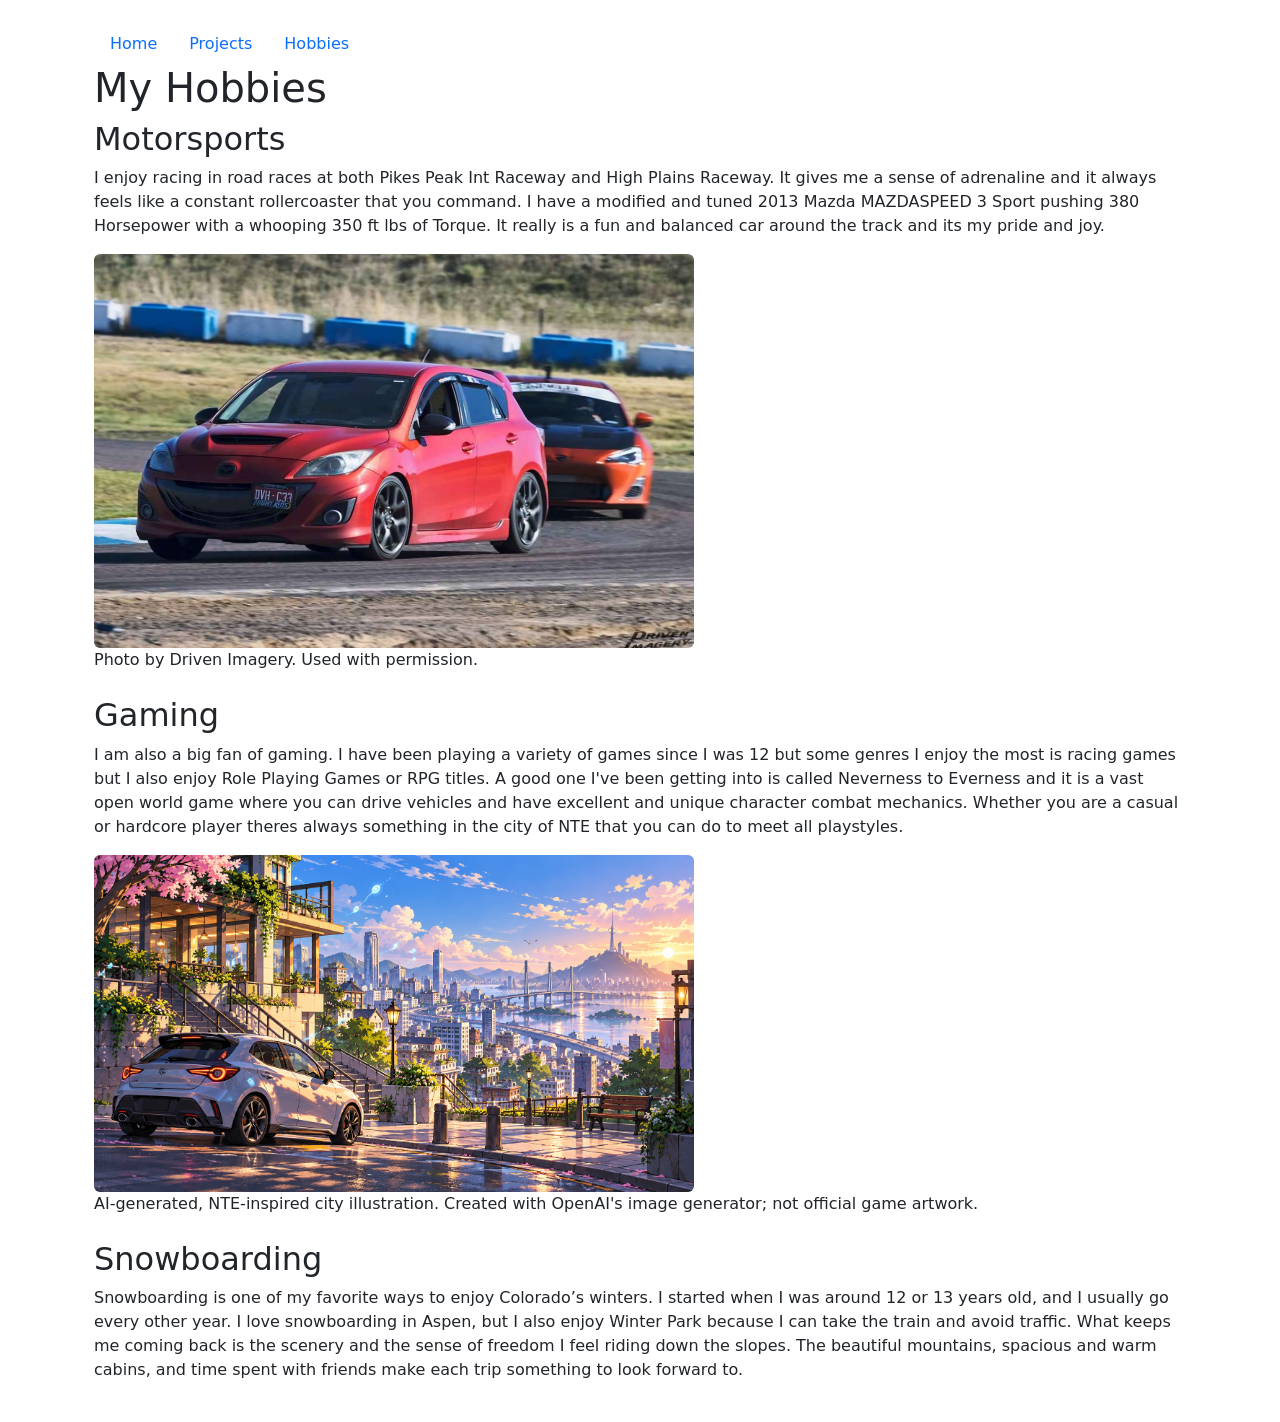
==== hobbies.html @ 6a56606c "Add hobbies page with shared navigation and credited images added a hobbies page by copying the file" ====
<!DOCTYPE html>
<html lang="en">
<head>
    <script src="https://code.jquery.com/jquery-3.7.1.min.js"></script>
    <link href="https://cdn.jsdelivr.net/npm/bootstrap@5.3.3/dist/css/bootstrap.min.css" rel="stylesheet">
    <meta charset="UTF-8">
    <meta name="viewport" content="width=device-width, initial-scale=1.0">
    <title>My Hobbies</title>
</head>
<body>
<!-- added a container to seperate the content from the rest of the page -->
    <div class="container p-4">
<div id="nav-placeholder"></div>
<h1>My Hobbies</h1>
<h2>Motorsports</h2>
<p>I enjoy racing in road races at both Pikes Peak Int Raceway and High Plains Raceway. It gives me a sense of adrenaline and it always feels like a constant rollercoaster that you command. I have a modified and tuned 2013 Mazda MAZDASPEED 3 Sport pushing 380 Horsepower with a whooping 350 ft lbs of Torque. It really is a fun and balanced car around the track and its my pride and joy.</p>
<figure class="mb-4">
    <img src="images/trackday-mazdaspeed.jpg"
         alt="Red Mazda MAZDASPEED 3 on track at High Plains Raceway"
         width="600"
         class="img-fluid rounded">
    <figcaption>
        Photo by Driven Imagery. Used with permission.
    </figcaption>
</figure>
<h2>Gaming</h2>
<p>I am also a big fan of gaming. I have been playing a variety of games since I was 12 but some genres I enjoy the most is racing games but I also enjoy Role Playing Games or RPG titles. A good one I've been getting into is called Neverness to Everness and it is a vast open world game where you can drive vehicles and have excellent and unique character combat mechanics. Whether you are a casual or hardcore player theres always something in the city of NTE that you can do to meet all playstyles.</p>
<figure class="mb-4">
    <img src="images/nte-inspired-city.png"
         alt="Illustrated city waterfront at sunset with a parked white car"
         width="600"
         class="img-fluid rounded">
    <figcaption>
        AI-generated, NTE-inspired city illustration.
        Created with OpenAI's image generator; not official game artwork.
    </figcaption>
</figure>
<h2>Snowboarding</h2>
<p>Snowboarding is one of my favorite ways to enjoy Colorado’s winters. I started when I was around 12 or 13 years old, and I usually go every other year. I love snowboarding in Aspen, but I also enjoy Winter Park because I can take the train and avoid traffic. What keeps me coming back is the scenery and the sense of freedom I feel riding down the slopes. The beautiful mountains, spacious and warm cabins, and time spent with friends make each trip something to look forward to.</p>
</div>
<script>
    $("#nav-placeholder").load("navbar.html");
</script>
</body>
</html>
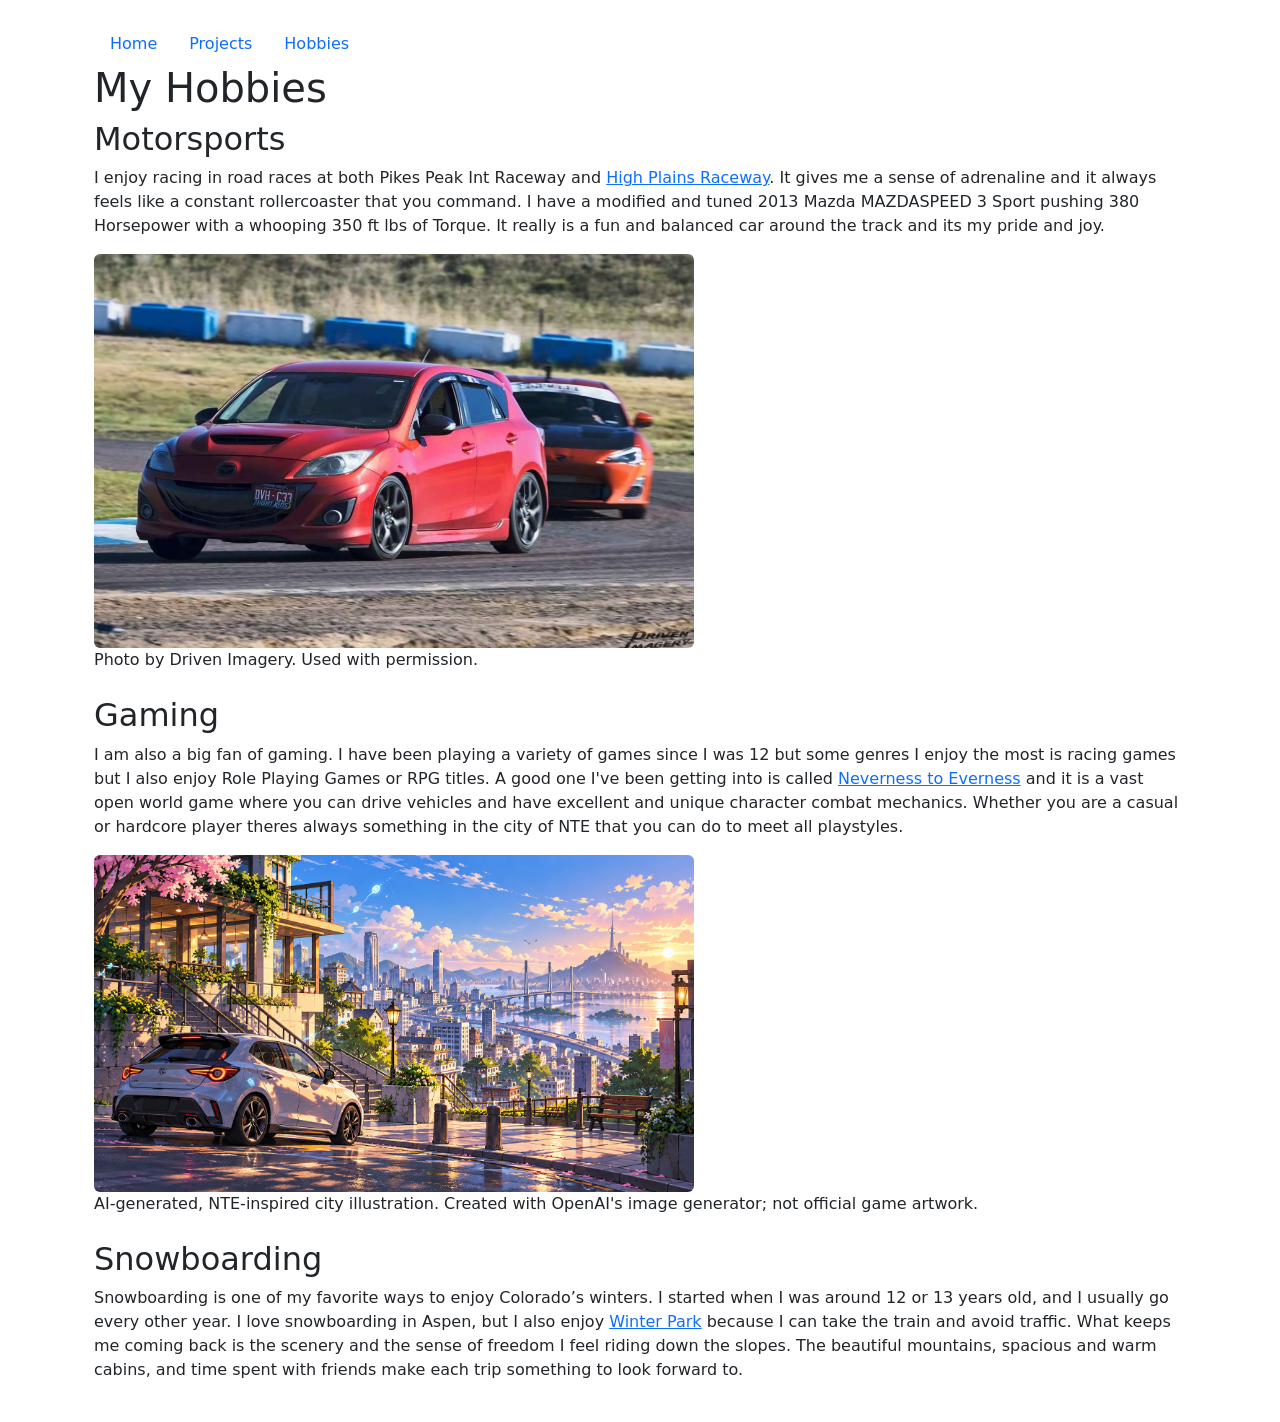
==== commit 3ce5368a: "Add five relevant external links to portfolio pages Read up and refreshed on lesson M04L04_05 HTML o" ====
--- a/hobbies.html
+++ b/hobbies.html
@@ -13,7 +13,7 @@
 <div id="nav-placeholder"></div>
 <h1>My Hobbies</h1>
 <h2>Motorsports</h2>
-<p>I enjoy racing in road races at both Pikes Peak Int Raceway and High Plains Raceway. It gives me a sense of adrenaline and it always feels like a constant rollercoaster that you command. I have a modified and tuned 2013 Mazda MAZDASPEED 3 Sport pushing 380 Horsepower with a whooping 350 ft lbs of Torque. It really is a fun and balanced car around the track and its my pride and joy.</p>
+<p>I enjoy racing in road races at both Pikes Peak Int Raceway and <a href="https://www.highplainsraceway.com/">High Plains Raceway</a>. It gives me a sense of adrenaline and it always feels like a constant rollercoaster that you command. I have a modified and tuned 2013 Mazda MAZDASPEED 3 Sport pushing 380 Horsepower with a whooping 350 ft lbs of Torque. It really is a fun and balanced car around the track and its my pride and joy.</p>
 <figure class="mb-4">
     <img src="images/trackday-mazdaspeed.jpg"
          alt="Red Mazda MAZDASPEED 3 on track at High Plains Raceway"
@@ -24,7 +24,7 @@
     </figcaption>
 </figure>
 <h2>Gaming</h2>
-<p>I am also a big fan of gaming. I have been playing a variety of games since I was 12 but some genres I enjoy the most is racing games but I also enjoy Role Playing Games or RPG titles. A good one I've been getting into is called Neverness to Everness and it is a vast open world game where you can drive vehicles and have excellent and unique character combat mechanics. Whether you are a casual or hardcore player theres always something in the city of NTE that you can do to meet all playstyles.</p>
+<p>I am also a big fan of gaming. I have been playing a variety of games since I was 12 but some genres I enjoy the most is racing games but I also enjoy Role Playing Games or RPG titles. A good one I've been getting into is called <a href="https://nte.perfectworld.com/home/en/">Neverness to Everness</a> and it is a vast open world game where you can drive vehicles and have excellent and unique character combat mechanics. Whether you are a casual or hardcore player theres always something in the city of NTE that you can do to meet all playstyles.</p>
 <figure class="mb-4">
     <img src="images/nte-inspired-city.png"
          alt="Illustrated city waterfront at sunset with a parked white car"
@@ -36,7 +36,7 @@
     </figcaption>
 </figure>
 <h2>Snowboarding</h2>
-<p>Snowboarding is one of my favorite ways to enjoy Colorado’s winters. I started when I was around 12 or 13 years old, and I usually go every other year. I love snowboarding in Aspen, but I also enjoy Winter Park because I can take the train and avoid traffic. What keeps me coming back is the scenery and the sense of freedom I feel riding down the slopes. The beautiful mountains, spacious and warm cabins, and time spent with friends make each trip something to look forward to.</p>
+<p>Snowboarding is one of my favorite ways to enjoy Colorado’s winters. I started when I was around 12 or 13 years old, and I usually go every other year. I love snowboarding in Aspen, but I also enjoy <a href="https://www.winterparkresort.com/">Winter Park</a> because I can take the train and avoid traffic. What keeps me coming back is the scenery and the sense of freedom I feel riding down the slopes. The beautiful mountains, spacious and warm cabins, and time spent with friends make each trip something to look forward to.</p>
 </div>
 <script>
     $("#nav-placeholder").load("navbar.html");
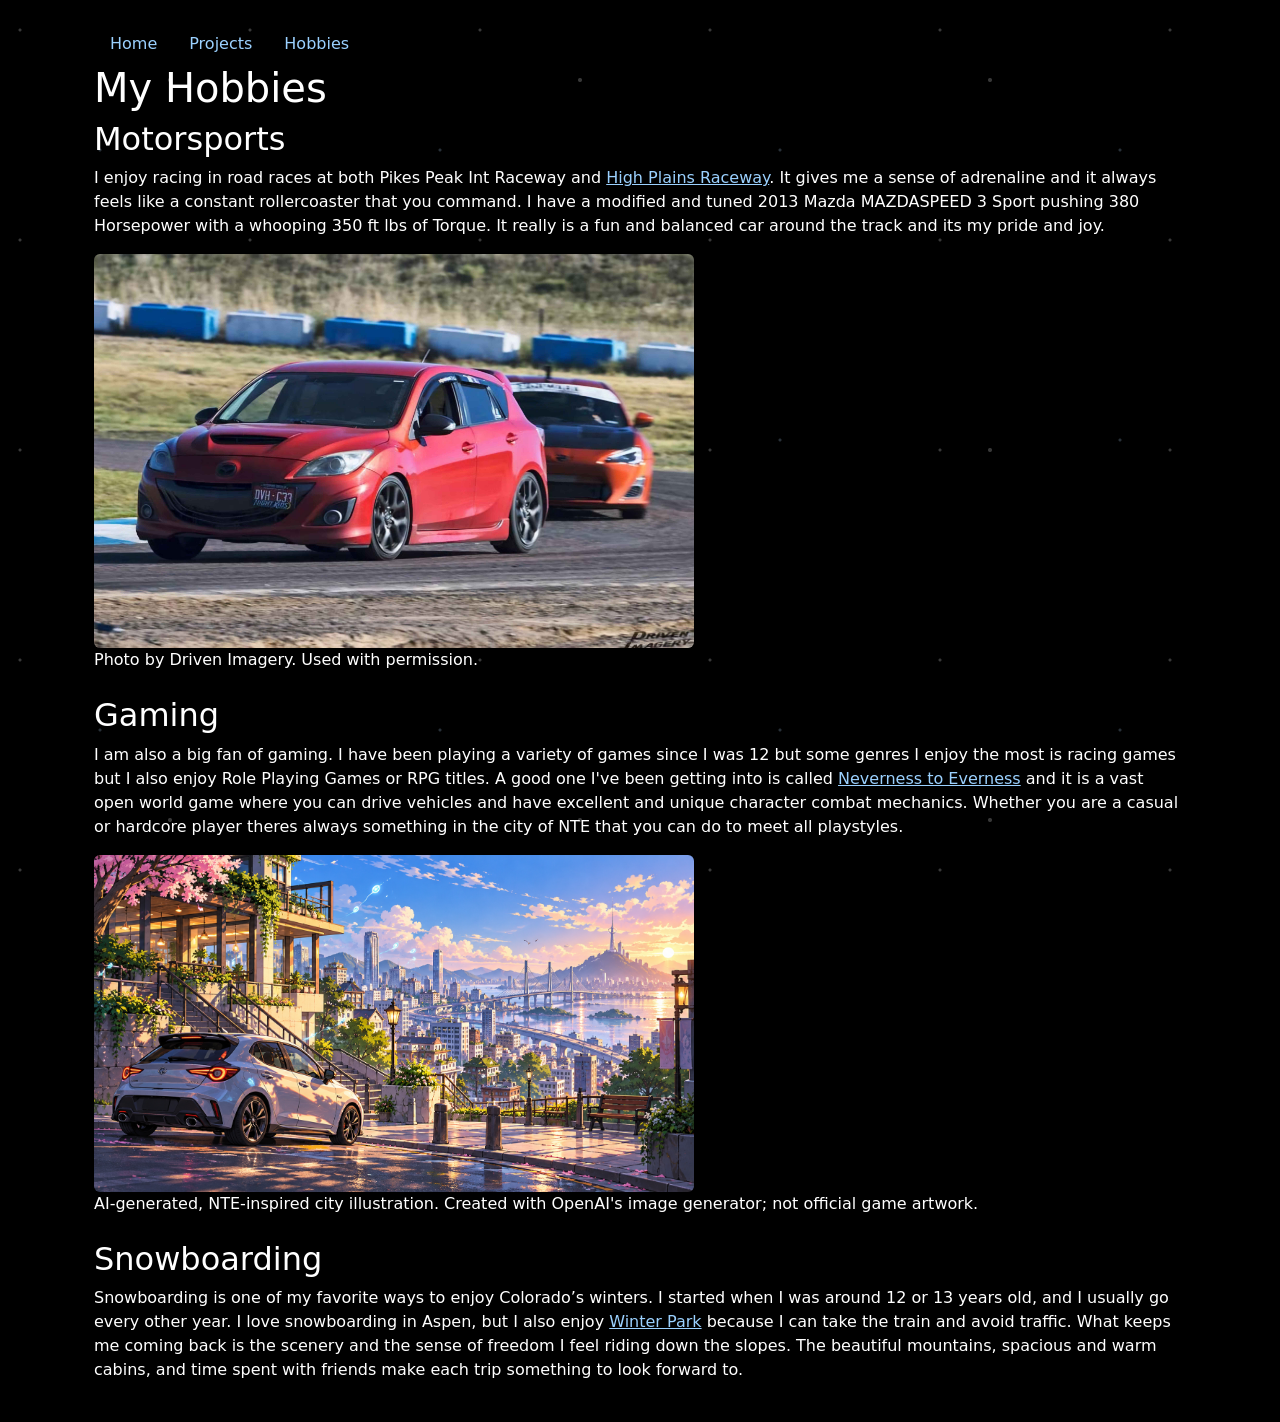
==== commit f3b1fc21: "Add shared dark theme with subtle stars and reduced-motion support Not required but I decided to sav" ====
--- a/hobbies.html
+++ b/hobbies.html
@@ -1,8 +1,9 @@
 <!DOCTYPE html>
-<html lang="en">
+<html lang="en" data-bs-theme="dark">
 <head>
     <script src="https://code.jquery.com/jquery-3.7.1.min.js"></script>
     <link href="https://cdn.jsdelivr.net/npm/bootstrap@5.3.3/dist/css/bootstrap.min.css" rel="stylesheet">
+    <link href="styles.css" rel="stylesheet">
     <meta charset="UTF-8">
     <meta name="viewport" content="width=device-width, initial-scale=1.0">
     <title>My Hobbies</title>
@@ -14,6 +15,7 @@
 <h1>My Hobbies</h1>
 <h2>Motorsports</h2>
 <p>I enjoy racing in road races at both Pikes Peak Int Raceway and <a href="https://www.highplainsraceway.com/">High Plains Raceway</a>. It gives me a sense of adrenaline and it always feels like a constant rollercoaster that you command. I have a modified and tuned 2013 Mazda MAZDASPEED 3 Sport pushing 380 Horsepower with a whooping 350 ft lbs of Torque. It really is a fun and balanced car around the track and its my pride and joy.</p>
+<!-- Keep the track photo together with its photographer credit and permission statement. -->
 <figure class="mb-4">
     <img src="images/trackday-mazdaspeed.jpg"
          alt="Red Mazda MAZDASPEED 3 on track at High Plains Raceway"
@@ -25,6 +27,7 @@
 </figure>
 <h2>Gaming</h2>
 <p>I am also a big fan of gaming. I have been playing a variety of games since I was 12 but some genres I enjoy the most is racing games but I also enjoy Role Playing Games or RPG titles. A good one I've been getting into is called <a href="https://nte.perfectworld.com/home/en/">Neverness to Everness</a> and it is a vast open world game where you can drive vehicles and have excellent and unique character combat mechanics. Whether you are a casual or hardcore player theres always something in the city of NTE that you can do to meet all playstyles.</p>
+<!-- Identify the illustration as AI-generated so visitors do not mistake it for official game artwork. -->
 <figure class="mb-4">
     <img src="images/nte-inspired-city.png"
          alt="Illustrated city waterfront at sunset with a parked white car"
--- a/styles.css
+++ b/styles.css
@@ -0,0 +1,66 @@
+/* Give every page a black background and white text. */
+body {
+    background-color: #000;
+    color: #fff;
+    min-height: 100vh;
+}
+
+/* Keep links easy to identify against the dark background. */
+a,
+.nav-link {
+    color: #9bd1ff;
+}
+
+a:hover,
+.nav-link:hover {
+    color: #fff;
+}
+
+/* Keep keyboard navigation clearly visible. */
+a:focus-visible {
+    outline: 3px solid #ffe082;
+    outline-offset: 3px;
+}
+/* Keep the decorative stars behind the page content. */
+body {
+    isolation: isolate;
+}
+/* Draw small stars without adding image files. */
+body::before {
+    content: "";
+    position: fixed;
+    inset: 0;
+    z-index: -1;
+    pointer-events: none;
+
+    background-image:
+        radial-gradient(circle at 20px 30px, white 1px, transparent 2px),
+        radial-gradient(circle at 100px 150px, #b7d9ff 1px, transparent 2px),
+        radial-gradient(circle at 170px 80px, white 1.5px, transparent 2.5px);
+
+    background-size:
+        230px 210px,
+        340px 290px,
+        410px 370px;
+
+    opacity: 0.22;
+    animation: star-glimmer 2s ease-in-out 2;
+}
+
+/* Gently brighten and dim the stars twice, then stop. */
+@keyframes star-glimmer {
+    0%, 100% {
+        opacity: 0.22;
+    }
+
+    50% {
+        opacity: 0.3;
+    }
+}
+
+/* Leave stars still when the visitor prefers reduced motion. */
+@media (prefers-reduced-motion: reduce) {
+    body::before {
+        animation: none;
+    }
+}
